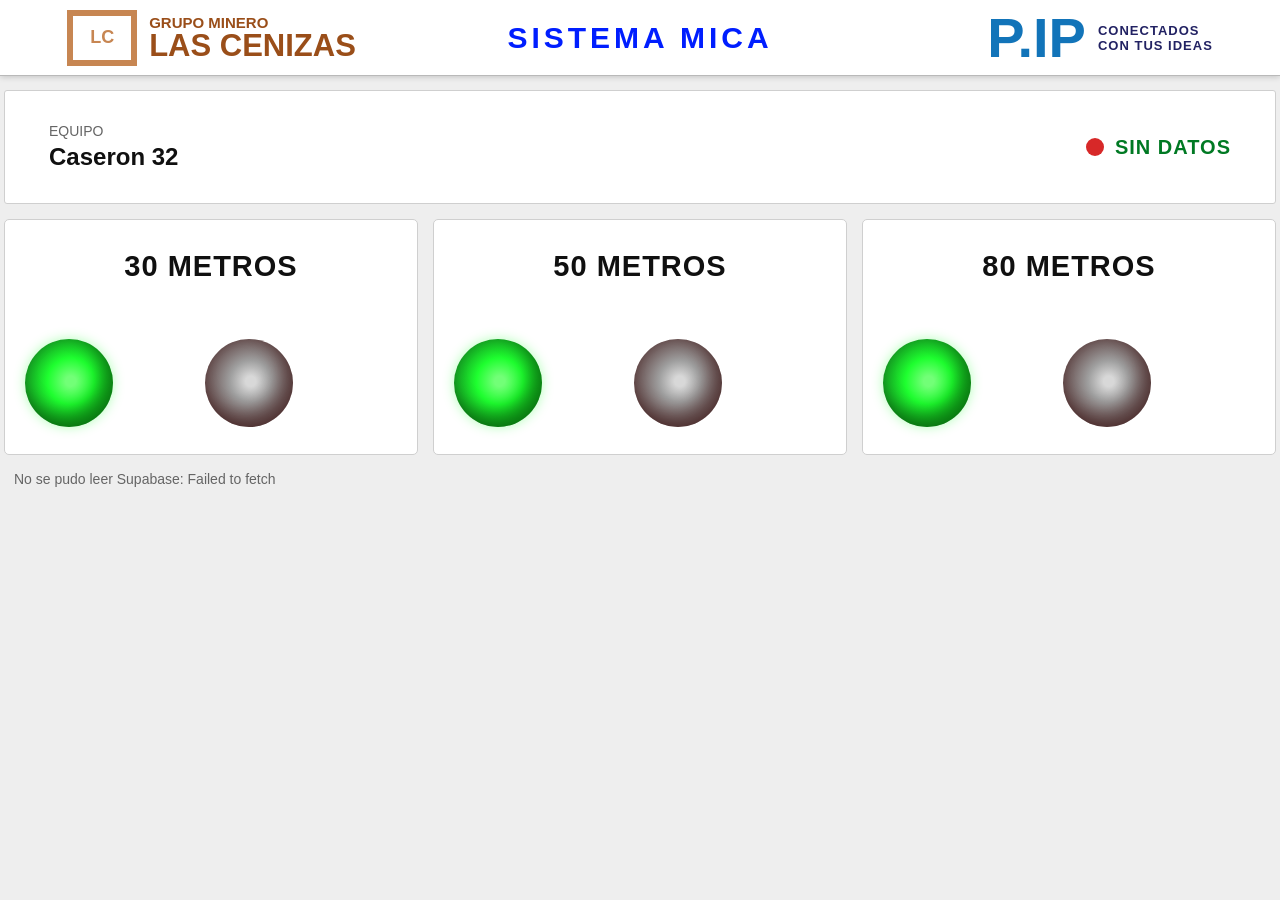
==== web/index.html @ 28a4b4c9 "versin 1.0 copia pagina node red con los 3 coils del caseron 32 en tarjetas separadas, sin otra func" ====
<!doctype html>
<html lang="es">
<head>
  <meta charset="utf-8">
  <meta name="viewport" content="width=device-width, initial-scale=1">
  <title>Sistema MICA - Coils</title>
  <link rel="stylesheet" href="styles.css">
</head>
<body>
  <header class="topbar">
    <div class="brand brand-left">
      <div class="mark">LC</div>
      <div>
        <span>GRUPO MINERO</span>
        <strong>LAS CENIZAS</strong>
      </div>
    </div>

    <h1>SISTEMA MICA</h1>

    <div class="brand brand-right">
      <strong>P.IP</strong>
      <span>CONECTADOS<br>CON TUS IDEAS</span>
    </div>
  </header>

  <main>
    <section class="equipment-panel">
      <div>
        <span class="label">EQUIPO</span>
        <strong>Caseron 32</strong>
      </div>

      <div class="connection">
        <span id="connectionDot" class="status-dot"></span>
        <strong id="connectionText">CONECTANDO</strong>
      </div>
    </section>

    <section class="coils-grid" aria-label="Estados de coils">
      <article class="coil-card" data-coil="0">
        <h2>30 METROS</h2>
        <div class="lights">
          <span class="light false-light active" aria-label="Coil 0 falso"></span>
          <span class="light true-light" aria-label="Coil 0 verdadero"></span>
        </div>
      </article>

      <article class="coil-card" data-coil="1">
        <h2>50 METROS</h2>
        <div class="lights">
          <span class="light false-light active" aria-label="Coil 1 falso"></span>
          <span class="light true-light" aria-label="Coil 1 verdadero"></span>
        </div>
      </article>

      <article class="coil-card" data-coil="2">
        <h2>80 METROS</h2>
        <div class="lights">
          <span class="light false-light active" aria-label="Coil 2 falso"></span>
          <span class="light true-light" aria-label="Coil 2 verdadero"></span>
        </div>
      </article>
    </section>

    <p id="lastUpdate" class="last-update">Esperando datos de Supabase...</p>
  </main>

  <script src="app.js"></script>
</body>
</html>
---- web/styles.css ----
:root {
  --border: #cfcfcf;
  --panel: #ffffff;
  --page: #eeeeee;
  --text: #101010;
  --muted: #656565;
  --blue: #001eff;
  --green: #1eff2f;
  --green-dark: #12851f;
  --gray-light: #d8d8d8;
  --gray-dark: #5b3f3f;
  --brown: #9a4e19;
}

* {
  box-sizing: border-box;
}

body {
  margin: 0;
  min-height: 100vh;
  background: var(--page);
  color: var(--text);
  font-family: Arial, Helvetica, sans-serif;
}

.topbar {
  display: grid;
  grid-template-columns: 1fr auto 1fr;
  align-items: center;
  min-height: 76px;
  padding: 0 5.25vw;
  background: #ffffff;
  border-bottom: 1px solid #b9b9b9;
  box-shadow: 0 1px 6px rgba(0, 0, 0, 0.18);
}

.topbar h1 {
  margin: 0;
  color: var(--blue);
  font-size: 30px;
  letter-spacing: 4px;
  text-align: center;
}

.brand {
  display: flex;
  align-items: center;
  gap: 12px;
  min-width: 0;
}

.brand-left {
  justify-self: start;
  color: var(--brown);
}

.brand-left span {
  display: block;
  font-size: 15px;
  font-weight: 700;
}

.brand-left strong {
  display: block;
  font-size: 31px;
  line-height: 0.95;
}

.mark {
  display: grid;
  place-items: center;
  width: 70px;
  height: 56px;
  border: 6px solid #c78652;
  color: #c78652;
  font-weight: 800;
  font-size: 18px;
}

.brand-right {
  justify-self: end;
  color: #1274b9;
}

.brand-right strong {
  font-size: 56px;
  line-height: 1;
}

.brand-right span {
  color: #222263;
  font-size: 13px;
  font-weight: 800;
  letter-spacing: 1px;
}

main {
  padding: 14px 4px 24px;
}

.equipment-panel {
  display: flex;
  align-items: center;
  justify-content: space-between;
  min-height: 114px;
  margin-bottom: 15px;
  padding: 22px 44px;
  background: var(--panel);
  border: 1px solid var(--border);
  border-radius: 3px;
}

.equipment-panel > div:first-child {
  display: grid;
  gap: 4px;
}

.label {
  color: var(--muted);
  font-size: 14px;
}

.equipment-panel strong {
  font-size: 24px;
}

.connection {
  display: flex;
  align-items: center;
  gap: 11px;
  color: #007923;
}

.connection strong {
  font-size: 20px;
  letter-spacing: 1px;
}

.status-dot {
  width: 18px;
  height: 18px;
  border-radius: 50%;
  background: #888888;
}

.status-dot.connected {
  background: #16833b;
}

.status-dot.error {
  background: #d72828;
}

.coils-grid {
  display: grid;
  grid-template-columns: repeat(3, minmax(0, 1fr));
  gap: 15px;
}

.coil-card {
  min-height: 236px;
  padding: 30px 20px 26px;
  background: var(--panel);
  border: 1px solid var(--border);
  border-radius: 5px;
}

.coil-card h2 {
  margin: 0 0 56px;
  text-align: center;
  font-size: 29px;
  letter-spacing: 1px;
}

.lights {
  display: flex;
  align-items: center;
  justify-content: flex-start;
  gap: clamp(46px, 8vw, 92px);
}

.light {
  width: 88px;
  height: 88px;
  border-radius: 50%;
  background: radial-gradient(circle at 52% 48%, var(--gray-light) 0 8%, #9f9f9f 32%, var(--gray-dark) 76%);
  box-shadow: inset -10px -12px 18px rgba(55, 20, 20, 0.42);
}

.light.active {
  background: radial-gradient(circle at 52% 48%, #72ff77 0 8%, var(--green) 36%, var(--green-dark) 78%);
  box-shadow: inset -10px -12px 18px rgba(0, 85, 0, 0.5), 0 0 12px rgba(30, 255, 47, 0.35);
}

.true-light.active {
  background: radial-gradient(circle at 52% 48%, #ff8b8b 0 8%, #f02323 36%, #8f1111 78%);
  box-shadow: inset -10px -12px 18px rgba(95, 0, 0, 0.5), 0 0 12px rgba(240, 35, 35, 0.35);
}

.last-update {
  margin: 16px 10px 0;
  color: var(--muted);
  font-size: 14px;
}

@media (max-width: 900px) {
  .topbar {
    grid-template-columns: 1fr;
    gap: 10px;
    padding: 14px 18px;
  }

  .brand-left,
  .brand-right {
    justify-self: center;
  }

  .topbar h1 {
    order: -1;
    font-size: 24px;
  }

  .equipment-panel {
    align-items: flex-start;
    flex-direction: column;
    gap: 18px;
    padding: 20px;
  }

  .coils-grid {
    grid-template-columns: 1fr;
  }

  .lights {
    justify-content: center;
  }
}
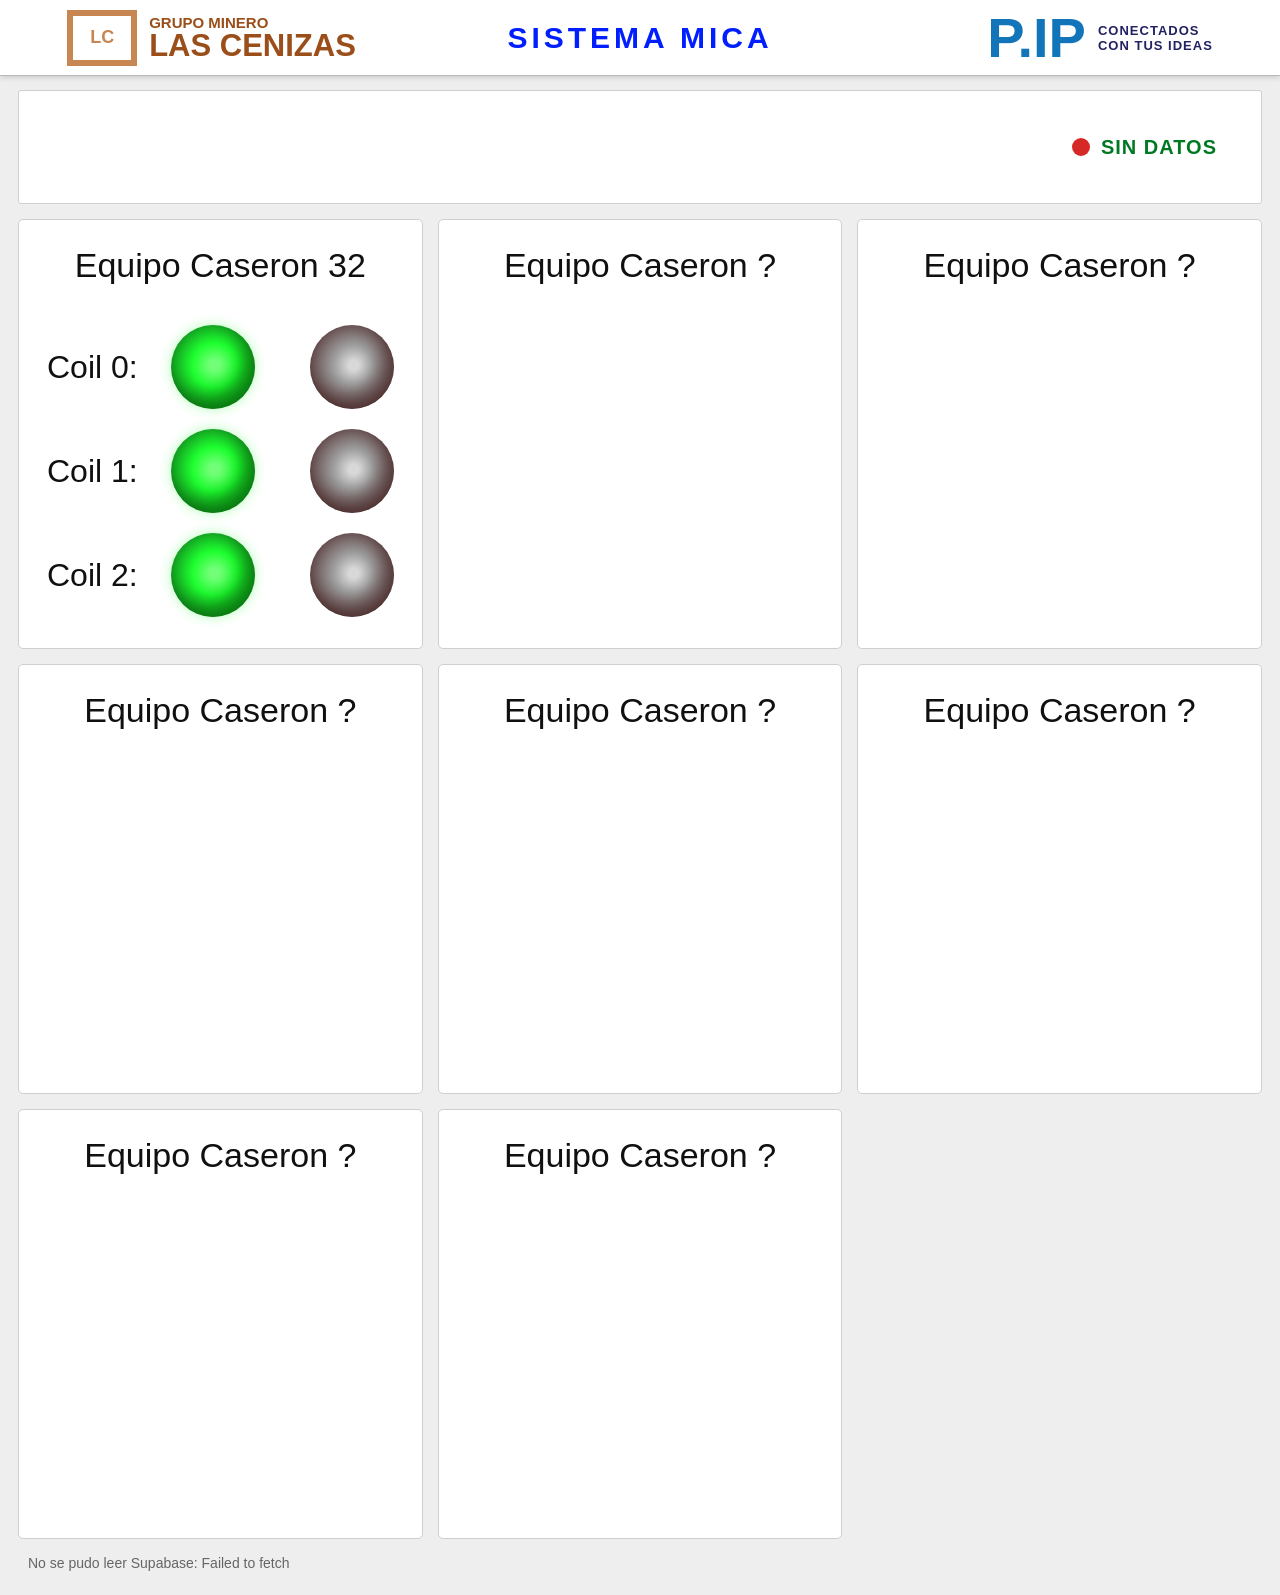
==== commit f04ed29c: "version 1.1 con la primera tarjeta funcional y las demas como placeholder" ====
--- a/web/index.html
+++ b/web/index.html
@@ -27,39 +27,68 @@
   <main>
     <section class="equipment-panel">
       <div>
-        <span class="label">EQUIPO</span>
-        <strong>Caseron 32</strong>
       </div>
-
       <div class="connection">
         <span id="connectionDot" class="status-dot"></span>
         <strong id="connectionText">CONECTANDO</strong>
       </div>
     </section>
 
-    <section class="coils-grid" aria-label="Estados de coils">
-      <article class="coil-card" data-coil="0">
-        <h2>30 METROS</h2>
-        <div class="lights">
-          <span class="light false-light active" aria-label="Coil 0 falso"></span>
-          <span class="light true-light" aria-label="Coil 0 verdadero"></span>
+    <section class="cards-grid" aria-label="Estados de equipos">
+      <article class="coils-panel" aria-label="Estados de coils Caseron 32">
+        <h2>Equipo Caseron 32</h2>
+
+        <div class="coil-row" data-coil="0">
+          <strong>Coil 0:</strong>
+          <div class="lights">
+            <span class="light false-light active" aria-label="Coil 0 falso"></span>
+            <span class="light true-light" aria-label="Coil 0 verdadero"></span>
+          </div>
+        </div>
+
+        <div class="coil-row" data-coil="1">
+          <strong>Coil 1:</strong>
+          <div class="lights">
+            <span class="light false-light active" aria-label="Coil 1 falso"></span>
+            <span class="light true-light" aria-label="Coil 1 verdadero"></span>
+          </div>
+        </div>
+
+        <div class="coil-row" data-coil="2">
+          <strong>Coil 2:</strong>
+          <div class="lights">
+            <span class="light false-light active" aria-label="Coil 2 falso"></span>
+            <span class="light true-light" aria-label="Coil 2 verdadero"></span>
+          </div>
         </div>
       </article>
 
-      <article class="coil-card" data-coil="1">
-        <h2>50 METROS</h2>
-        <div class="lights">
-          <span class="light false-light active" aria-label="Coil 1 falso"></span>
-          <span class="light true-light" aria-label="Coil 1 verdadero"></span>
-        </div>
+      <article class="coils-panel empty-card">
+        <h2>Equipo Caseron ?</h2>
       </article>
 
-      <article class="coil-card" data-coil="2">
-        <h2>80 METROS</h2>
-        <div class="lights">
-          <span class="light false-light active" aria-label="Coil 2 falso"></span>
-          <span class="light true-light" aria-label="Coil 2 verdadero"></span>
-        </div>
+      <article class="coils-panel empty-card">
+        <h2>Equipo Caseron ?</h2>
+      </article>
+
+      <article class="coils-panel empty-card">
+        <h2>Equipo Caseron ?</h2>
+      </article>
+
+      <article class="coils-panel empty-card">
+        <h2>Equipo Caseron ?</h2>
+      </article>
+
+      <article class="coils-panel empty-card">
+        <h2>Equipo Caseron ?</h2>
+      </article>
+
+      <article class="coils-panel empty-card">
+        <h2>Equipo Caseron ?</h2>
+      </article>
+
+      <article class="coils-panel empty-card">
+        <h2>Equipo Caseron ?</h2>
       </article>
     </section>
 
--- a/web/styles.css
+++ b/web/styles.css
@@ -96,7 +96,7 @@
 }
 
 main {
-  padding: 14px 4px 24px;
+  padding: 14px 18px 24px;
 }
 
 .equipment-panel {
@@ -152,37 +152,50 @@
   background: #d72828;
 }
 
-.coils-grid {
+.cards-grid {
   display: grid;
   grid-template-columns: repeat(3, minmax(0, 1fr));
   gap: 15px;
 }
 
-.coil-card {
-  min-height: 236px;
-  padding: 30px 20px 26px;
+.coils-panel {
+  min-height: 430px;
+  padding: 26px 28px 18px;
   background: var(--panel);
   border: 1px solid var(--border);
   border-radius: 5px;
 }
 
-.coil-card h2 {
-  margin: 0 0 56px;
+.coils-panel h2 {
+  margin: 0 0 30px;
   text-align: center;
-  font-size: 29px;
-  letter-spacing: 1px;
+  font-size: 34px;
+  font-weight: 500;
+}
+
+.coil-row {
+  display: grid;
+  grid-template-columns: 124px minmax(0, 1fr);
+  align-items: center;
+  min-height: 104px;
+}
+
+.coil-row strong {
+  font-size: 32px;
+  font-weight: 500;
 }
 
 .lights {
   display: flex;
   align-items: center;
-  justify-content: flex-start;
-  gap: clamp(46px, 8vw, 92px);
+  justify-content: space-between;
+  gap: 24px;
+  width: 100%;
 }
 
 .light {
-  width: 88px;
-  height: 88px;
+  width: 84px;
+  height: 84px;
   border-radius: 50%;
   background: radial-gradient(circle at 52% 48%, var(--gray-light) 0 8%, #9f9f9f 32%, var(--gray-dark) 76%);
   box-shadow: inset -10px -12px 18px rgba(55, 20, 20, 0.42);
@@ -202,6 +215,12 @@
   margin: 16px 10px 0;
   color: var(--muted);
   font-size: 14px;
+}
+
+.empty-card {
+  display: flex;
+  align-items: flex-start;
+  justify-content: center;
 }
 
 @media (max-width: 900px) {
@@ -228,11 +247,33 @@
     padding: 20px;
   }
 
-  .coils-grid {
+  .cards-grid {
     grid-template-columns: 1fr;
   }
 
+  .coils-panel {
+    padding: 24px 24px 12px;
+  }
+
+  .coils-panel h2 {
+    font-size: 34px;
+  }
+
+  .coil-row {
+    grid-template-columns: 126px minmax(0, 1fr);
+    min-height: 108px;
+  }
+
+  .coil-row strong {
+    font-size: 32px;
+  }
+
   .lights {
-    justify-content: center;
-  }
-}
+    gap: 28px;
+  }
+
+  .light {
+    width: 82px;
+    height: 82px;
+  }
+}
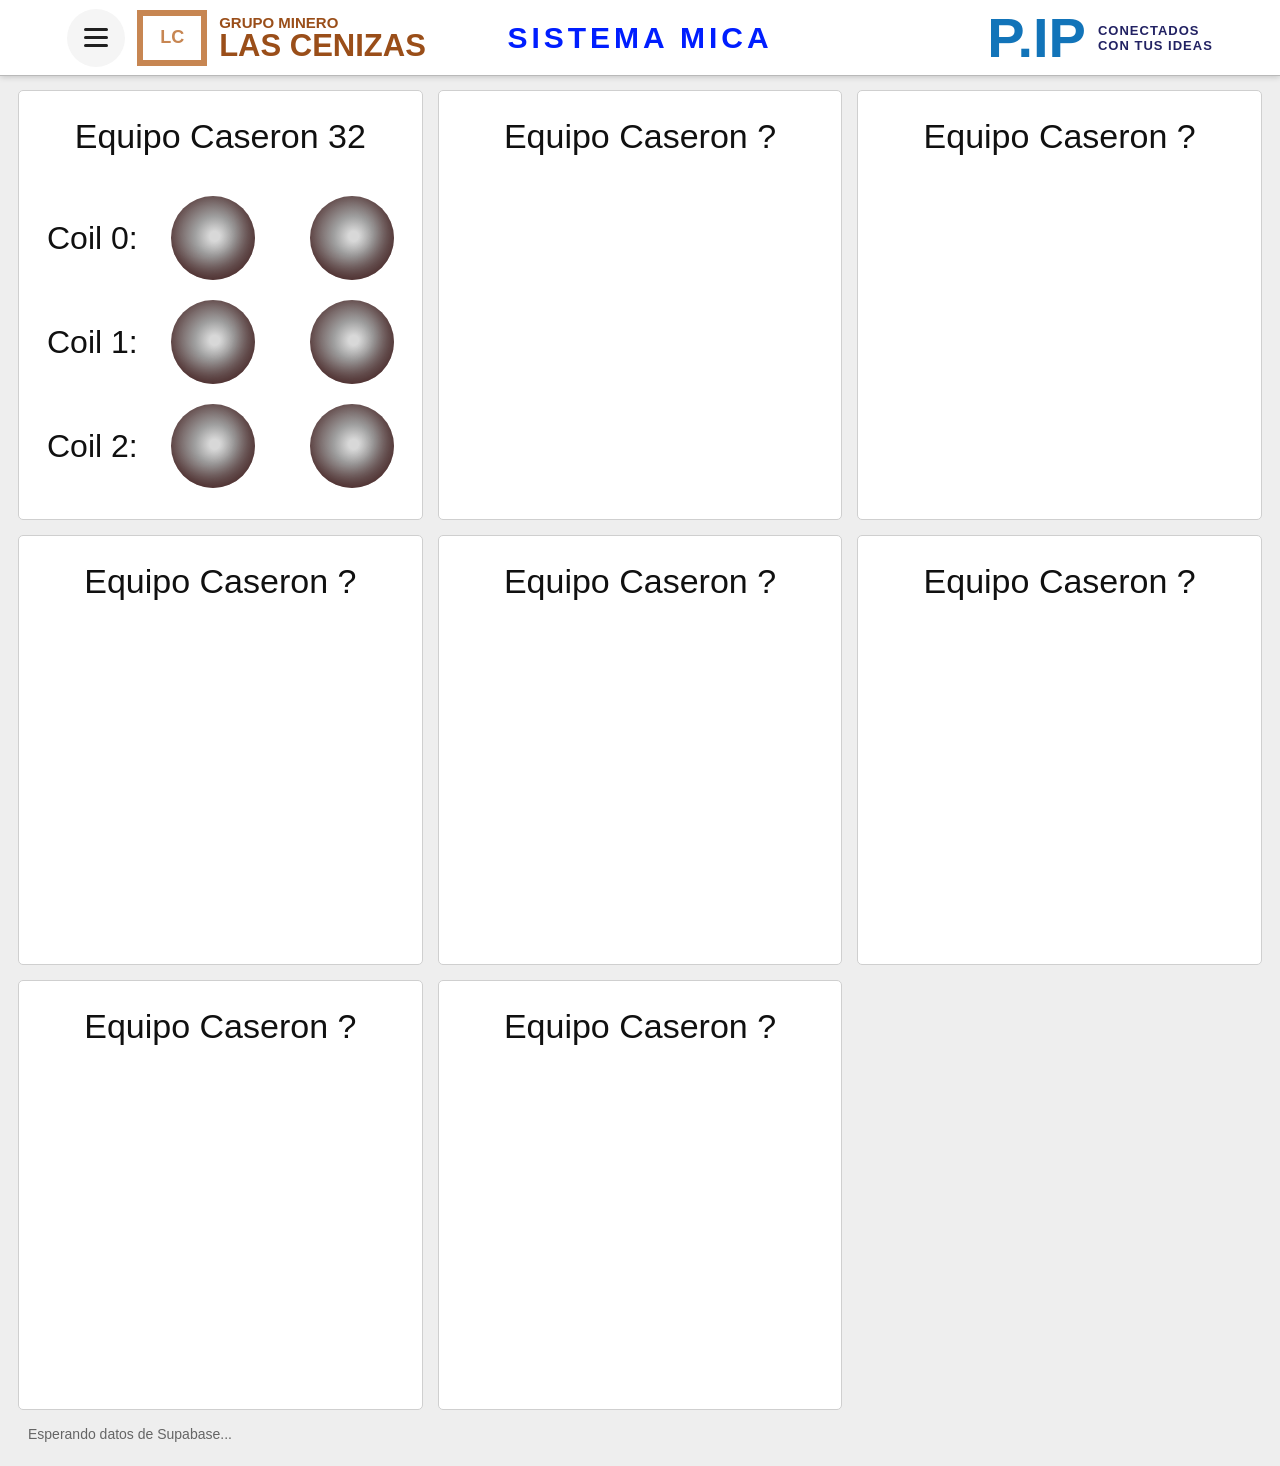
==== commit 1cebc6ff: "version 1.2 con los espacios formato CRLF" ====
--- a/web/index.html
+++ b/web/index.html
@@ -9,6 +9,19 @@
 <body>
   <header class="topbar">
     <div class="brand brand-left">
+      <div class="menu-wrap">
+        <button class="menu-button" id="menuButton" type="button" aria-label="Abrir menu" aria-expanded="false">
+          <span></span>
+          <span></span>
+          <span></span>
+        </button>
+
+        <nav class="menu-dropdown" id="menuDropdown" aria-label="Menu principal">
+          <a href="index.html">Altamira</a>
+          <button type="button">Admin login</button>
+        </nav>
+      </div>
+
       <div class="mark">LC</div>
       <div>
         <span>GRUPO MINERO</span>
@@ -25,17 +38,8 @@
   </header>
 
   <main>
-    <section class="equipment-panel">
-      <div>
-      </div>
-      <div class="connection">
-        <span id="connectionDot" class="status-dot"></span>
-        <strong id="connectionText">CONECTANDO</strong>
-      </div>
-    </section>
-
     <section class="cards-grid" aria-label="Estados de equipos">
-      <article class="coils-panel" aria-label="Estados de coils Caseron 32">
+      <article class="coils-panel clickable-card" aria-label="Estados de coils Caseron 32" role="link" tabindex="0" data-href="caseron32.html">
         <h2>Equipo Caseron 32</h2>
 
         <div class="coil-row" data-coil="0">
@@ -95,6 +99,7 @@
     <p id="lastUpdate" class="last-update">Esperando datos de Supabase...</p>
   </main>
 
+  <script src="menu.js"></script>
   <script src="app.js"></script>
 </body>
 </html>
--- a/web/styles.css
+++ b/web/styles.css
@@ -55,6 +55,75 @@
   color: var(--brown);
 }
 
+.menu-wrap {
+  position: relative;
+}
+
+.menu-button {
+  display: grid;
+  place-content: center;
+  gap: 5px;
+  width: 58px;
+  height: 58px;
+  padding: 0;
+  border: 0;
+  border-radius: 50%;
+  background: #f5f5f5;
+  cursor: pointer;
+}
+
+.menu-button span {
+  display: block;
+  width: 24px;
+  height: 3px;
+  background: #202020;
+  border-radius: 999px;
+}
+
+.menu-button:hover,
+.menu-button[aria-expanded="true"] {
+  background: #eeeeee;
+}
+
+.menu-dropdown {
+  position: absolute;
+  top: calc(100% + 10px);
+  left: 0;
+  z-index: 10;
+  display: none;
+  min-width: 150px;
+  padding: 8px;
+  background: #ffffff;
+  border: 1px solid var(--border);
+  border-radius: 6px;
+  box-shadow: 0 8px 18px rgba(0, 0, 0, 0.16);
+}
+
+.menu-dropdown.open {
+  display: grid;
+  gap: 4px;
+}
+
+.menu-dropdown button,
+.menu-dropdown a {
+  display: block;
+  width: 100%;
+  padding: 10px 12px;
+  border: 0;
+  border-radius: 4px;
+  background: transparent;
+  color: var(--text);
+  font: inherit;
+  text-decoration: none;
+  text-align: left;
+  cursor: pointer;
+}
+
+.menu-dropdown button:hover,
+.menu-dropdown a:hover {
+  background: #f0f0f0;
+}
+
 .brand-left span {
   display: block;
   font-size: 15px;
@@ -166,6 +235,20 @@
   border-radius: 5px;
 }
 
+.clickable-card {
+  cursor: pointer;
+}
+
+.clickable-card:hover {
+  border-color: #a8a8a8;
+  box-shadow: 0 2px 10px rgba(0, 0, 0, 0.12);
+}
+
+.clickable-card:focus-visible {
+  outline: 3px solid rgba(0, 30, 255, 0.35);
+  outline-offset: 2px;
+}
+
 .coils-panel h2 {
   margin: 0 0 30px;
   text-align: center;
@@ -223,6 +306,86 @@
   justify-content: center;
 }
 
+.detail-page {
+  padding: 14px 18px 28px;
+}
+
+.detail-equipment-panel {
+  display: flex;
+  align-items: center;
+  justify-content: space-between;
+  min-height: 136px;
+  margin-bottom: 15px;
+  padding: 20px 24px;
+  background: var(--panel);
+  border: 1px solid var(--border);
+  border-radius: 4px;
+}
+
+.detail-equipment-panel > div:first-child {
+  display: grid;
+  gap: 4px;
+  width: 100%;
+  min-height: 94px;
+  padding: 20px 24px;
+  border: 1px solid #d7d7d7;
+  border-radius: 12px;
+}
+
+.detail-equipment-panel .connection {
+  min-width: 250px;
+  justify-content: flex-end;
+  color: #cf1f1f;
+}
+
+.detail-equipment-panel .connection strong {
+  font-size: 20px;
+}
+
+.detail-coils-grid {
+  display: grid;
+  grid-template-columns: repeat(3, minmax(0, 1fr));
+  gap: 15px;
+}
+
+.detail-coil-card {
+  min-height: 238px;
+  padding: 30px 20px 26px;
+  background: var(--panel);
+  border: 1px solid var(--border);
+  border-radius: 5px;
+}
+
+.detail-coil-card h2 {
+  margin: 0 0 56px;
+  text-align: center;
+  font-size: 29px;
+  letter-spacing: 1px;
+}
+
+.detail-lights {
+  display: flex;
+  align-items: center;
+  justify-content: flex-start;
+  gap: clamp(46px, 8vw, 92px);
+}
+
+.history-card {
+  grid-column: 1 / -1;
+  min-height: 240px;
+  padding: 30px 28px;
+  background: var(--panel);
+  border: 1px solid var(--border);
+  border-radius: 5px;
+}
+
+.history-card h2 {
+  margin: 0;
+  text-align: center;
+  font-size: 29px;
+  letter-spacing: 1px;
+}
+
 @media (max-width: 900px) {
   .topbar {
     grid-template-columns: 1fr;
@@ -276,4 +439,26 @@
     width: 82px;
     height: 82px;
   }
-}
+
+  .detail-page {
+    padding: 14px 18px 24px;
+  }
+
+  .detail-equipment-panel {
+    align-items: flex-start;
+    flex-direction: column;
+    gap: 18px;
+  }
+
+  .detail-equipment-panel .connection {
+    min-width: 0;
+  }
+
+  .detail-coils-grid {
+    grid-template-columns: 1fr;
+  }
+
+  .detail-lights {
+    justify-content: center;
+  }
+}
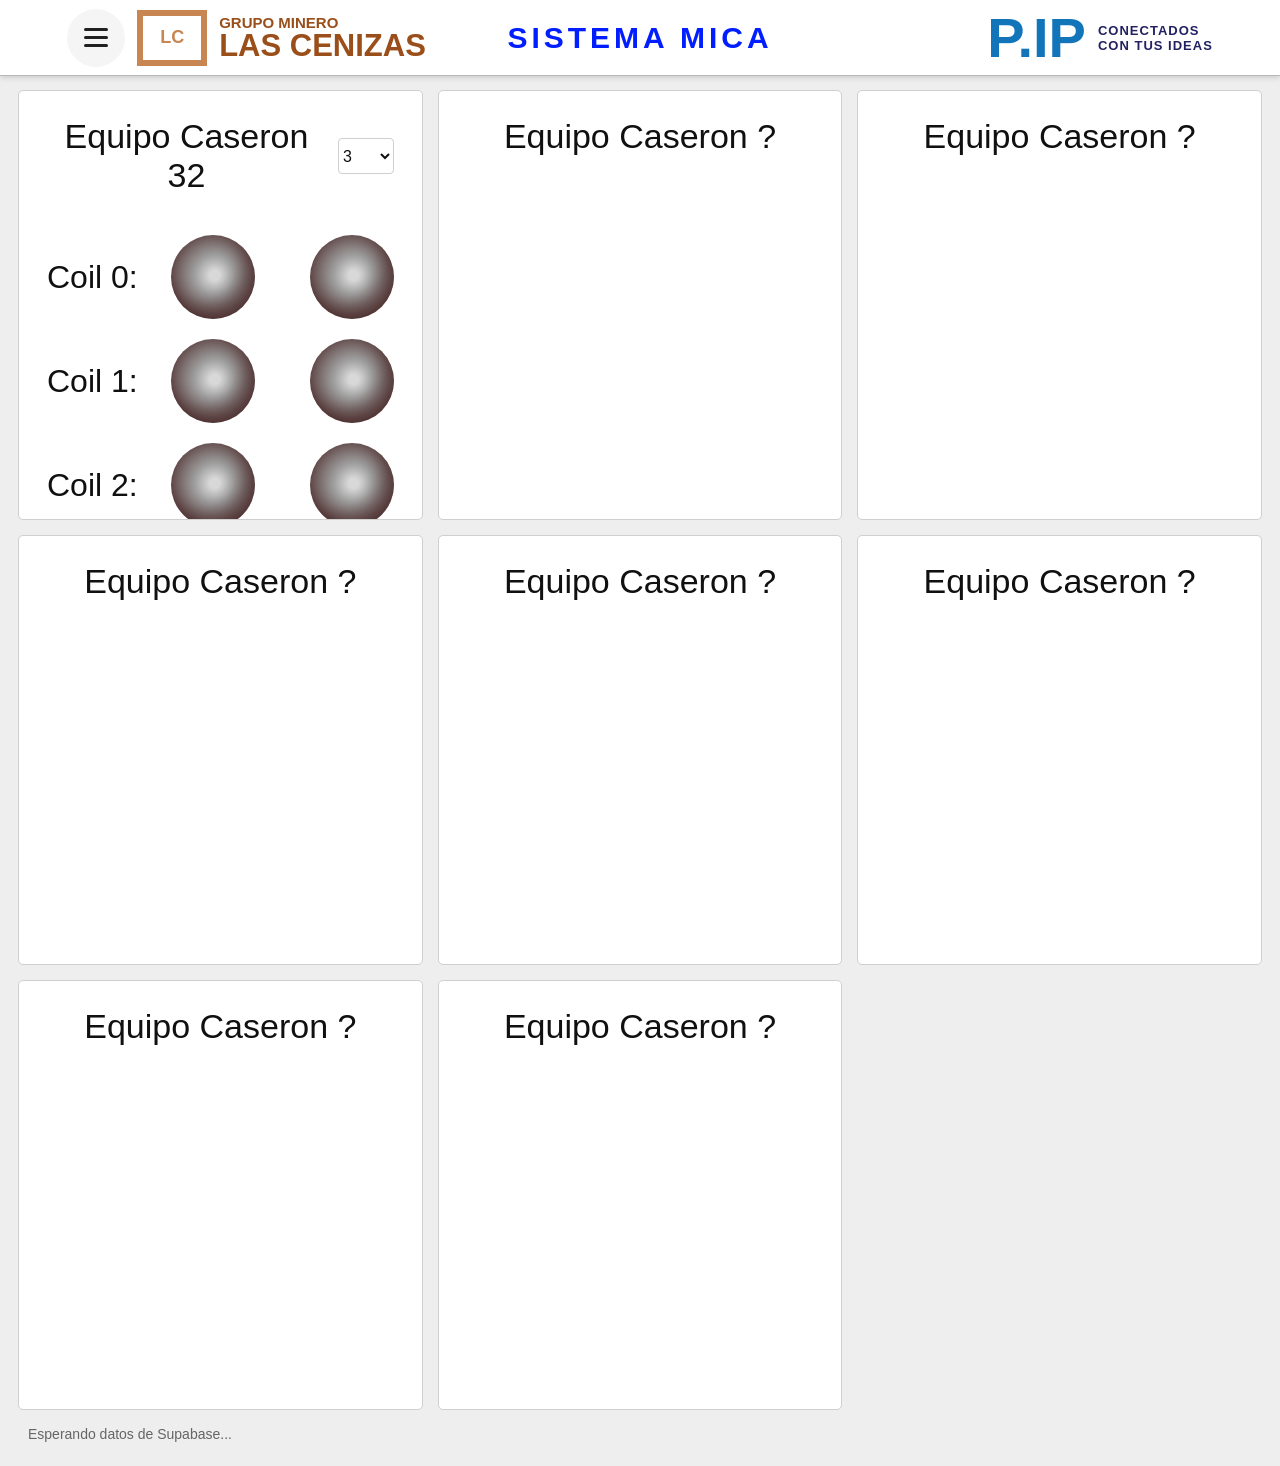
==== commit c3401057: "version 1.3 con el index.html y el caseron32.html operativos para el caseron32" ====
--- a/web/index.html
+++ b/web/index.html
@@ -4,7 +4,7 @@
   <meta charset="utf-8">
   <meta name="viewport" content="width=device-width, initial-scale=1">
   <title>Sistema MICA - Coils</title>
-  <link rel="stylesheet" href="styles.css">
+  <link rel="stylesheet" href="styles.css?v=1.4">
 </head>
 <body>
   <header class="topbar">
@@ -40,29 +40,74 @@
   <main>
     <section class="cards-grid" aria-label="Estados de equipos">
       <article class="coils-panel clickable-card" aria-label="Estados de coils Caseron 32" role="link" tabindex="0" data-href="caseron32.html">
-        <h2>Equipo Caseron 32</h2>
-
-        <div class="coil-row" data-coil="0">
-          <strong>Coil 0:</strong>
-          <div class="lights">
-            <span class="light false-light active" aria-label="Coil 0 falso"></span>
-            <span class="light true-light" aria-label="Coil 0 verdadero"></span>
-          </div>
+        <div class="panel-title">
+          <h2>Equipo Caseron 32</h2>
+          <select id="coilCountSelector" aria-label="Cantidad de coils">
+            <option value="1">1</option>
+            <option value="2">2</option>
+            <option value="3" selected>3</option>
+            <option value="4">4</option>
+            <option value="5">5</option>
+            <option value="6">6</option>
+            <option value="7">7</option>
+          </select>
         </div>
 
-        <div class="coil-row" data-coil="1">
-          <strong>Coil 1:</strong>
-          <div class="lights">
-            <span class="light false-light active" aria-label="Coil 1 falso"></span>
-            <span class="light true-light" aria-label="Coil 1 verdadero"></span>
+        <div class="coil-list">
+          <div class="coil-row" data-coil="0">
+            <strong>Coil 0:</strong>
+            <div class="lights">
+              <span class="light false-light active" aria-label="Coil 0 falso"></span>
+              <span class="light true-light" aria-label="Coil 0 verdadero"></span>
+            </div>
           </div>
-        </div>
 
-        <div class="coil-row" data-coil="2">
-          <strong>Coil 2:</strong>
-          <div class="lights">
-            <span class="light false-light active" aria-label="Coil 2 falso"></span>
-            <span class="light true-light" aria-label="Coil 2 verdadero"></span>
+          <div class="coil-row" data-coil="1">
+            <strong>Coil 1:</strong>
+            <div class="lights">
+              <span class="light false-light active" aria-label="Coil 1 falso"></span>
+              <span class="light true-light" aria-label="Coil 1 verdadero"></span>
+            </div>
+          </div>
+
+          <div class="coil-row" data-coil="2">
+            <strong>Coil 2:</strong>
+            <div class="lights">
+              <span class="light false-light active" aria-label="Coil 2 falso"></span>
+              <span class="light true-light" aria-label="Coil 2 verdadero"></span>
+            </div>
+          </div>
+
+          <div class="coil-row" data-coil="3" hidden>
+            <strong>Coil 3:</strong>
+            <div class="lights">
+              <span class="light false-light active" aria-label="Coil 3 falso"></span>
+              <span class="light true-light" aria-label="Coil 3 verdadero"></span>
+            </div>
+          </div>
+
+          <div class="coil-row" data-coil="4" hidden>
+            <strong>Coil 4:</strong>
+            <div class="lights">
+              <span class="light false-light active" aria-label="Coil 4 falso"></span>
+              <span class="light true-light" aria-label="Coil 4 verdadero"></span>
+            </div>
+          </div>
+
+          <div class="coil-row" data-coil="5" hidden>
+            <strong>Coil 5:</strong>
+            <div class="lights">
+              <span class="light false-light active" aria-label="Coil 5 falso"></span>
+              <span class="light true-light" aria-label="Coil 5 verdadero"></span>
+            </div>
+          </div>
+
+          <div class="coil-row" data-coil="6" hidden>
+            <strong>Coil 6:</strong>
+            <div class="lights">
+              <span class="light false-light active" aria-label="Coil 6 falso"></span>
+              <span class="light true-light" aria-label="Coil 6 verdadero"></span>
+            </div>
           </div>
         </div>
       </article>
@@ -99,7 +144,7 @@
     <p id="lastUpdate" class="last-update">Esperando datos de Supabase...</p>
   </main>
 
-  <script src="menu.js"></script>
-  <script src="app.js"></script>
+  <script src="menu.js?v=1.4"></script>
+  <script src="app.js?v=1.5"></script>
 </body>
 </html>
--- a/web/styles.css
+++ b/web/styles.css
@@ -228,11 +228,12 @@
 }
 
 .coils-panel {
-  min-height: 430px;
+  height: 430px;
   padding: 26px 28px 18px;
   background: var(--panel);
   border: 1px solid var(--border);
   border-radius: 5px;
+  overflow: hidden;
 }
 
 .clickable-card {
@@ -249,18 +250,45 @@
   outline-offset: 2px;
 }
 
+.panel-title {
+  display: flex;
+  align-items: center;
+  justify-content: center;
+  gap: 12px;
+  margin: 0 0 30px;
+}
+
+.panel-title select {
+  width: 58px;
+  height: 36px;
+  border: 1px solid var(--border);
+  border-radius: 4px;
+  background: #ffffff;
+  color: var(--text);
+  font: inherit;
+  cursor: pointer;
+}
+
 .coils-panel h2 {
-  margin: 0 0 30px;
+  margin: 0;
   text-align: center;
   font-size: 34px;
   font-weight: 500;
 }
 
+.coil-list {
+  display: grid;
+}
+
 .coil-row {
   display: grid;
   grid-template-columns: 124px minmax(0, 1fr);
   align-items: center;
   min-height: 104px;
+}
+
+.coil-row[hidden] {
+  display: none;
 }
 
 .coil-row strong {
@@ -284,6 +312,33 @@
   box-shadow: inset -10px -12px 18px rgba(55, 20, 20, 0.42);
 }
 
+.coils-panel.compact .panel-title {
+  margin-bottom: 14px;
+}
+
+.coils-panel.compact .coil-list {
+  height: 324px;
+  align-content: space-evenly;
+}
+
+.coils-panel.compact .coil-row {
+  min-height: 43px;
+}
+
+.coils-panel.compact .coil-row strong {
+  font-size: 20px;
+}
+
+.coils-panel.compact .lights {
+  justify-content: space-between;
+  gap: 24px;
+}
+
+.coils-panel.compact .light {
+  width: 42px;
+  height: 42px;
+}
+
 .light.active {
   background: radial-gradient(circle at 52% 48%, #72ff77 0 8%, var(--green) 36%, var(--green-dark) 78%);
   box-shadow: inset -10px -12px 18px rgba(0, 85, 0, 0.5), 0 0 12px rgba(30, 255, 47, 0.35);
@@ -335,11 +390,22 @@
 .detail-equipment-panel .connection {
   min-width: 250px;
   justify-content: flex-end;
-  color: #cf1f1f;
 }
 
 .detail-equipment-panel .connection strong {
   font-size: 20px;
+}
+
+.detail-equipment-panel .connection.connected {
+  color: #007923;
+}
+
+.detail-equipment-panel .connection.disconnected {
+  color: #cf1f1f;
+}
+
+.detail-equipment-panel .connection.loading {
+  color: #777777;
 }
 
 .detail-coils-grid {
@@ -357,7 +423,7 @@
 }
 
 .detail-coil-card h2 {
-  margin: 0 0 56px;
+  margin: 0 0 42px;
   text-align: center;
   font-size: 29px;
   letter-spacing: 1px;
@@ -366,13 +432,13 @@
 .detail-lights {
   display: flex;
   align-items: center;
-  justify-content: flex-start;
+  justify-content: center;
   gap: clamp(46px, 8vw, 92px);
 }
 
 .history-card {
   grid-column: 1 / -1;
-  min-height: 240px;
+  min-height: 360px;
   padding: 30px 28px;
   background: var(--panel);
   border: 1px solid var(--border);
@@ -380,10 +446,56 @@
 }
 
 .history-card h2 {
-  margin: 0;
+  margin: 0 0 22px;
   text-align: center;
   font-size: 29px;
   letter-spacing: 1px;
+}
+
+.history-table-wrap {
+  overflow-x: auto;
+}
+
+.history-table {
+  width: 100%;
+  border-collapse: collapse;
+  font-size: 15px;
+}
+
+.history-table th,
+.history-table td {
+  padding: 12px 14px;
+  border-bottom: 1px solid #dedede;
+  text-align: left;
+  white-space: nowrap;
+}
+
+.history-table th {
+  background: #f5f5f5;
+  font-weight: 700;
+}
+
+.history-pagination {
+  display: flex;
+  align-items: center;
+  justify-content: center;
+  gap: 16px;
+  margin-top: 18px;
+}
+
+.history-pagination button {
+  padding: 9px 16px;
+  border: 1px solid var(--border);
+  border-radius: 5px;
+  background: #ffffff;
+  color: var(--text);
+  font: inherit;
+  cursor: pointer;
+}
+
+.history-pagination button:disabled {
+  color: #9a9a9a;
+  cursor: not-allowed;
 }
 
 @media (max-width: 900px) {
@@ -440,6 +552,34 @@
     height: 82px;
   }
 
+  .coils-panel.compact .panel-title {
+    margin-bottom: 14px;
+  }
+
+  .coils-panel.compact .coil-list {
+    height: 324px;
+    align-content: space-evenly;
+  }
+
+  .coils-panel.compact .coil-row {
+    grid-template-columns: 96px minmax(0, 1fr);
+    min-height: 43px;
+  }
+
+  .coils-panel.compact .coil-row strong {
+    font-size: 20px;
+  }
+
+  .coils-panel.compact .lights {
+    justify-content: space-between;
+    gap: 22px;
+  }
+
+  .coils-panel.compact .light {
+    width: 42px;
+    height: 42px;
+  }
+
   .detail-page {
     padding: 14px 18px 24px;
   }
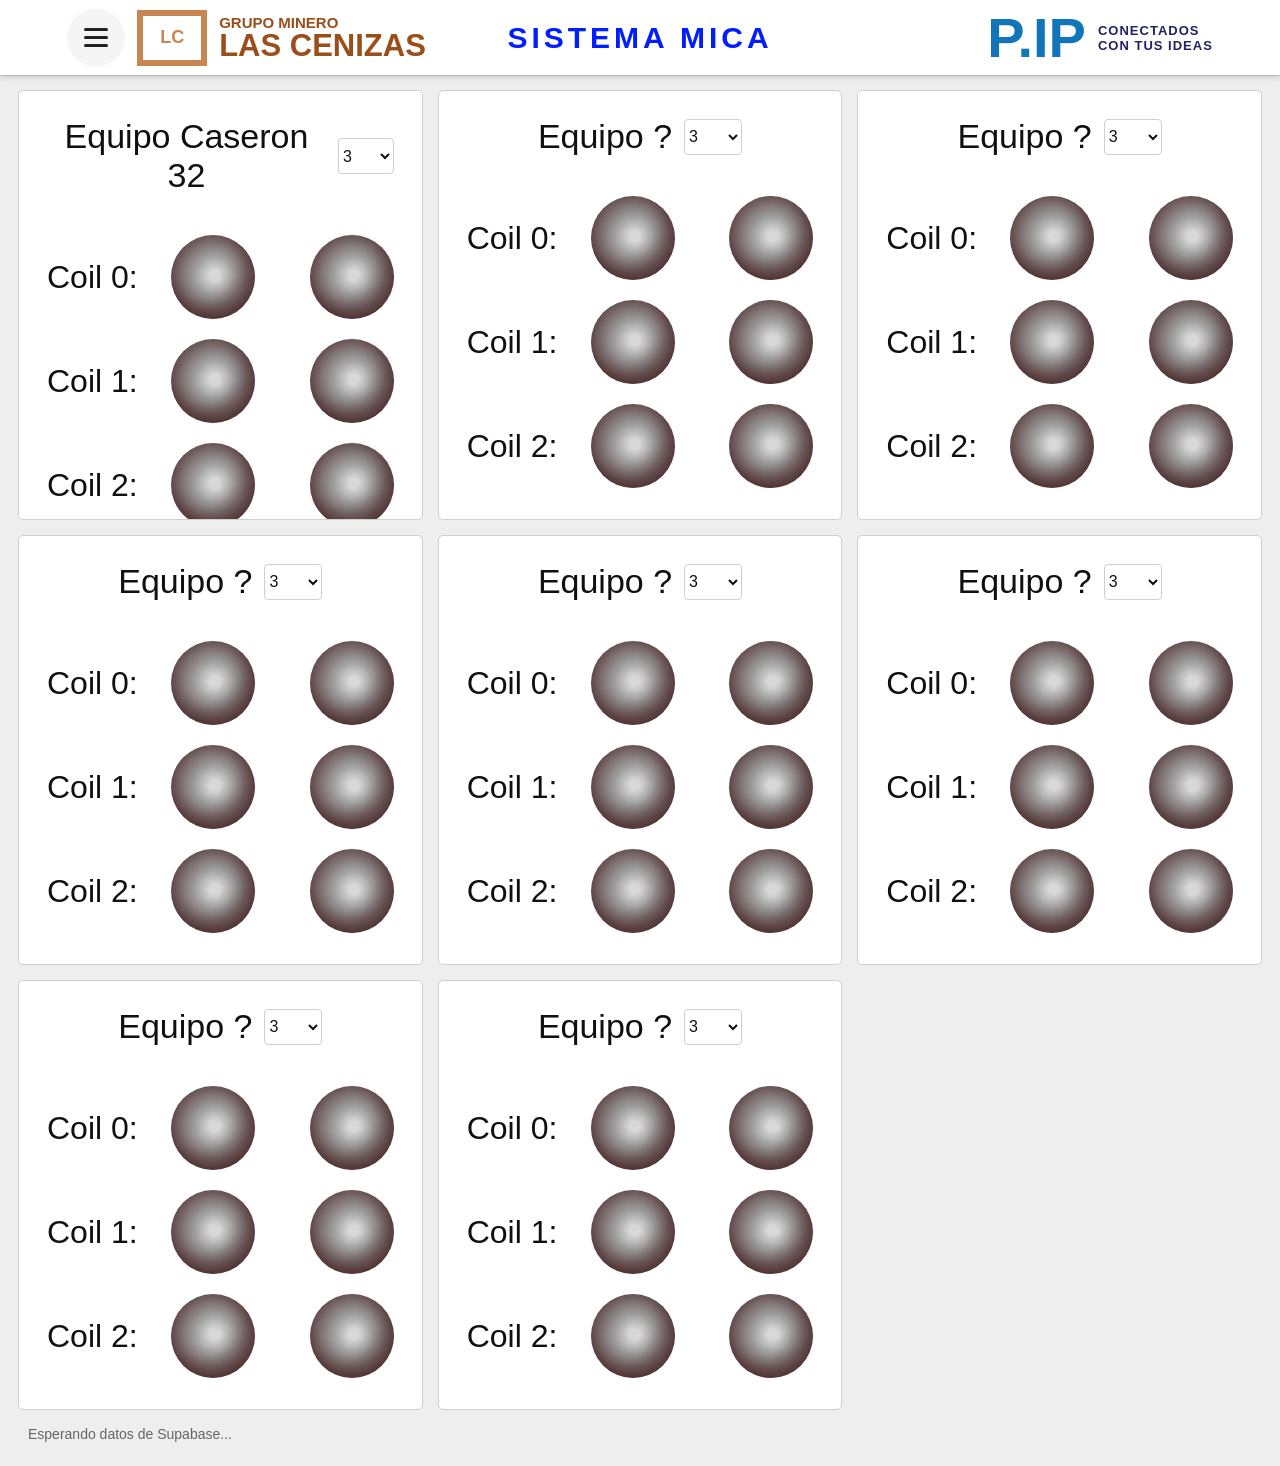
==== commit 91edb006: "version 1.3.1 caseron 32 operativo y pagina responsive" ====
--- a/web/index.html
+++ b/web/index.html
@@ -4,7 +4,7 @@
   <meta charset="utf-8">
   <meta name="viewport" content="width=device-width, initial-scale=1">
   <title>Sistema MICA - Coils</title>
-  <link rel="stylesheet" href="styles.css?v=1.4">
+  <link rel="stylesheet" href="styles.css?v=1.6">
 </head>
 <body>
   <header class="topbar">
@@ -39,105 +39,36 @@
 
   <main>
     <section class="cards-grid" aria-label="Estados de equipos">
-      <article class="coils-panel clickable-card" aria-label="Estados de coils Caseron 32" role="link" tabindex="0" data-href="caseron32.html">
-        <div class="panel-title">
-          <h2>Equipo Caseron 32</h2>
-          <select id="coilCountSelector" aria-label="Cantidad de coils">
-            <option value="1">1</option>
-            <option value="2">2</option>
-            <option value="3" selected>3</option>
-            <option value="4">4</option>
-            <option value="5">5</option>
-            <option value="6">6</option>
-            <option value="7">7</option>
-          </select>
-        </div>
-
-        <div class="coil-list">
-          <div class="coil-row" data-coil="0">
-            <strong>Coil 0:</strong>
-            <div class="lights">
-              <span class="light false-light active" aria-label="Coil 0 falso"></span>
-              <span class="light true-light" aria-label="Coil 0 verdadero"></span>
-            </div>
-          </div>
-
-          <div class="coil-row" data-coil="1">
-            <strong>Coil 1:</strong>
-            <div class="lights">
-              <span class="light false-light active" aria-label="Coil 1 falso"></span>
-              <span class="light true-light" aria-label="Coil 1 verdadero"></span>
-            </div>
-          </div>
-
-          <div class="coil-row" data-coil="2">
-            <strong>Coil 2:</strong>
-            <div class="lights">
-              <span class="light false-light active" aria-label="Coil 2 falso"></span>
-              <span class="light true-light" aria-label="Coil 2 verdadero"></span>
-            </div>
-          </div>
-
-          <div class="coil-row" data-coil="3" hidden>
-            <strong>Coil 3:</strong>
-            <div class="lights">
-              <span class="light false-light active" aria-label="Coil 3 falso"></span>
-              <span class="light true-light" aria-label="Coil 3 verdadero"></span>
-            </div>
-          </div>
-
-          <div class="coil-row" data-coil="4" hidden>
-            <strong>Coil 4:</strong>
-            <div class="lights">
-              <span class="light false-light active" aria-label="Coil 4 falso"></span>
-              <span class="light true-light" aria-label="Coil 4 verdadero"></span>
-            </div>
-          </div>
-
-          <div class="coil-row" data-coil="5" hidden>
-            <strong>Coil 5:</strong>
-            <div class="lights">
-              <span class="light false-light active" aria-label="Coil 5 falso"></span>
-              <span class="light true-light" aria-label="Coil 5 verdadero"></span>
-            </div>
-          </div>
-
-          <div class="coil-row" data-coil="6" hidden>
-            <strong>Coil 6:</strong>
-            <div class="lights">
-              <span class="light false-light active" aria-label="Coil 6 falso"></span>
-              <span class="light true-light" aria-label="Coil 6 verdadero"></span>
-            </div>
-          </div>
-        </div>
+      <article class="coils-panel clickable-card" aria-label="Estados de coils Caseron 32" role="link" tabindex="0" data-href="caseron32.html" data-live="true" data-default-count="3">
+        <h2>Equipo Caseron 32</h2>
       </article>
 
-      <article class="coils-panel empty-card">
-        <h2>Equipo Caseron ?</h2>
+      <article class="coils-panel empty-card" data-default-count="3">
+        <h2>Equipo ?</h2>
       </article>
 
-      <article class="coils-panel empty-card">
-        <h2>Equipo Caseron ?</h2>
+      <article class="coils-panel empty-card" data-default-count="3">
+        <h2>Equipo ?</h2>
       </article>
 
-      <article class="coils-panel empty-card">
-        <h2>Equipo Caseron ?</h2>
+      <article class="coils-panel empty-card" data-default-count="3">
+        <h2>Equipo ?</h2>
       </article>
 
-      <article class="coils-panel empty-card">
-        <h2>Equipo Caseron ?</h2>
+      <article class="coils-panel empty-card" data-default-count="3">
+        <h2>Equipo ?</h2>
       </article>
 
-      <article class="coils-panel empty-card">
-        <h2>Equipo Caseron ?</h2>
+      <article class="coils-panel empty-card" data-default-count="3">
+        <h2>Equipo ?</h2>
       </article>
 
-      <article class="coils-panel empty-card">
-        <h2>Equipo Caseron ?</h2>
+      <article class="coils-panel empty-card" data-default-count="3">
+        <h2>Equipo ?</h2>
       </article>
 
-      <article class="coils-panel empty-card">
-        <h2>Equipo Caseron ?</h2>
+      <article class="coils-panel empty-card" data-default-count="3">
+        <h2>Equipo ?</h2>
       </article>
     </section>
 
@@ -145,6 +76,6 @@
   </main>
 
   <script src="menu.js?v=1.4"></script>
-  <script src="app.js?v=1.5"></script>
+  <script src="app.js?v=1.6"></script>
 </body>
 </html>
--- a/web/styles.css
+++ b/web/styles.css
@@ -356,9 +356,7 @@
 }
 
 .empty-card {
-  display: flex;
-  align-items: flex-start;
-  justify-content: center;
+  display: block;
 }
 
 .detail-page {
@@ -385,6 +383,33 @@
   padding: 20px 24px;
   border: 1px solid #d7d7d7;
   border-radius: 12px;
+}
+
+.detail-equipment-title {
+  display: flex;
+  align-items: center;
+  gap: 18px;
+  flex-wrap: wrap;
+}
+
+.detail-coil-selector {
+  display: flex;
+  align-items: center;
+  gap: 8px;
+  color: var(--muted);
+  font-size: 15px;
+  font-weight: 500;
+}
+
+.detail-coil-selector select {
+  width: 58px;
+  height: 34px;
+  border: 1px solid var(--border);
+  border-radius: 4px;
+  background: #ffffff;
+  color: var(--text);
+  font: inherit;
+  cursor: pointer;
 }
 
 .detail-equipment-panel .connection {
@@ -602,3 +627,247 @@
     justify-content: center;
   }
 }
+
+@media (max-width: 600px) {
+  .topbar {
+    gap: 8px;
+    min-height: 0;
+    padding: 10px 12px;
+  }
+
+  .topbar h1 {
+    font-size: 18px;
+    letter-spacing: 2px;
+  }
+
+  .brand {
+    width: 100%;
+    gap: 8px;
+  }
+
+  .brand-left {
+    justify-content: flex-start;
+  }
+
+  .brand-right {
+    justify-content: center;
+  }
+
+  .menu-button {
+    width: 46px;
+    height: 46px;
+  }
+
+  .menu-button span {
+    width: 20px;
+    height: 2px;
+  }
+
+  .menu-dropdown {
+    min-width: 138px;
+  }
+
+  .mark {
+    width: 54px;
+    height: 44px;
+    border-width: 5px;
+    font-size: 16px;
+  }
+
+  .brand-left span {
+    font-size: 12px;
+  }
+
+  .brand-left strong {
+    font-size: 22px;
+  }
+
+  .brand-right strong {
+    font-size: 38px;
+  }
+
+  .brand-right span {
+    font-size: 10px;
+    letter-spacing: 0;
+  }
+
+  main,
+  .detail-page {
+    padding: 10px 10px 18px;
+  }
+
+  .equipment-panel,
+  .detail-equipment-panel {
+    gap: 12px;
+    min-height: 0;
+    padding: 12px;
+  }
+
+  .equipment-panel strong,
+  .detail-equipment-panel strong {
+    font-size: 22px;
+  }
+
+  .connection {
+    gap: 8px;
+  }
+
+  .connection strong,
+  .detail-equipment-panel .connection strong {
+    font-size: 16px;
+    letter-spacing: 0;
+  }
+
+  .status-dot {
+    width: 14px;
+    height: 14px;
+  }
+
+  .cards-grid,
+  .detail-coils-grid {
+    gap: 10px;
+  }
+
+  .coils-panel {
+    height: 360px;
+    padding: 16px 14px 12px;
+  }
+
+  .panel-title {
+    gap: 8px;
+    margin-bottom: 18px;
+  }
+
+  .coils-panel h2 {
+    font-size: 24px;
+  }
+
+  .panel-title select,
+  .detail-coil-selector select {
+    width: 52px;
+    height: 32px;
+  }
+
+  .coil-row {
+    grid-template-columns: 86px minmax(0, 1fr);
+    min-height: 88px;
+  }
+
+  .coil-row strong {
+    font-size: 22px;
+  }
+
+  .lights {
+    justify-content: space-around;
+    gap: 14px;
+  }
+
+  .light {
+    width: 64px;
+    height: 64px;
+  }
+
+  .coils-panel.compact .coil-list {
+    height: 282px;
+  }
+
+  .coils-panel.compact .coil-row {
+    grid-template-columns: 72px minmax(0, 1fr);
+    min-height: 38px;
+  }
+
+  .coils-panel.compact .coil-row strong {
+    font-size: 16px;
+  }
+
+  .coils-panel.compact .lights {
+    gap: 12px;
+  }
+
+  .coils-panel.compact .light {
+    width: 36px;
+    height: 36px;
+  }
+
+  .detail-equipment-panel > div:first-child {
+    min-height: 0;
+    padding: 14px;
+  }
+
+  .detail-equipment-title {
+    gap: 10px;
+  }
+
+  .detail-coil-selector {
+    width: 100%;
+    justify-content: flex-start;
+    font-size: 14px;
+  }
+
+  .detail-coil-card {
+    min-height: 190px;
+    padding: 22px 14px 20px;
+  }
+
+  .detail-coil-card h2 {
+    margin-bottom: 28px;
+    font-size: 24px;
+  }
+
+  .detail-lights {
+    gap: 34px;
+  }
+
+  .history-card {
+    min-height: 0;
+    padding: 18px 12px;
+  }
+
+  .history-card h2 {
+    font-size: 24px;
+  }
+
+  .history-table {
+    min-width: 620px;
+    font-size: 13px;
+  }
+
+  .history-table th,
+  .history-table td {
+    padding: 10px;
+  }
+
+  .history-pagination {
+    gap: 8px;
+    flex-wrap: wrap;
+  }
+
+  .history-pagination button {
+    padding: 8px 12px;
+  }
+}
+
+@media (max-width: 380px) {
+  .brand-left strong {
+    font-size: 19px;
+  }
+
+  .coils-panel h2,
+  .detail-coil-card h2,
+  .history-card h2 {
+    font-size: 21px;
+  }
+
+  .coil-row {
+    grid-template-columns: 74px minmax(0, 1fr);
+  }
+
+  .coil-row strong {
+    font-size: 19px;
+  }
+
+  .light {
+    width: 56px;
+    height: 56px;
+  }
+}
